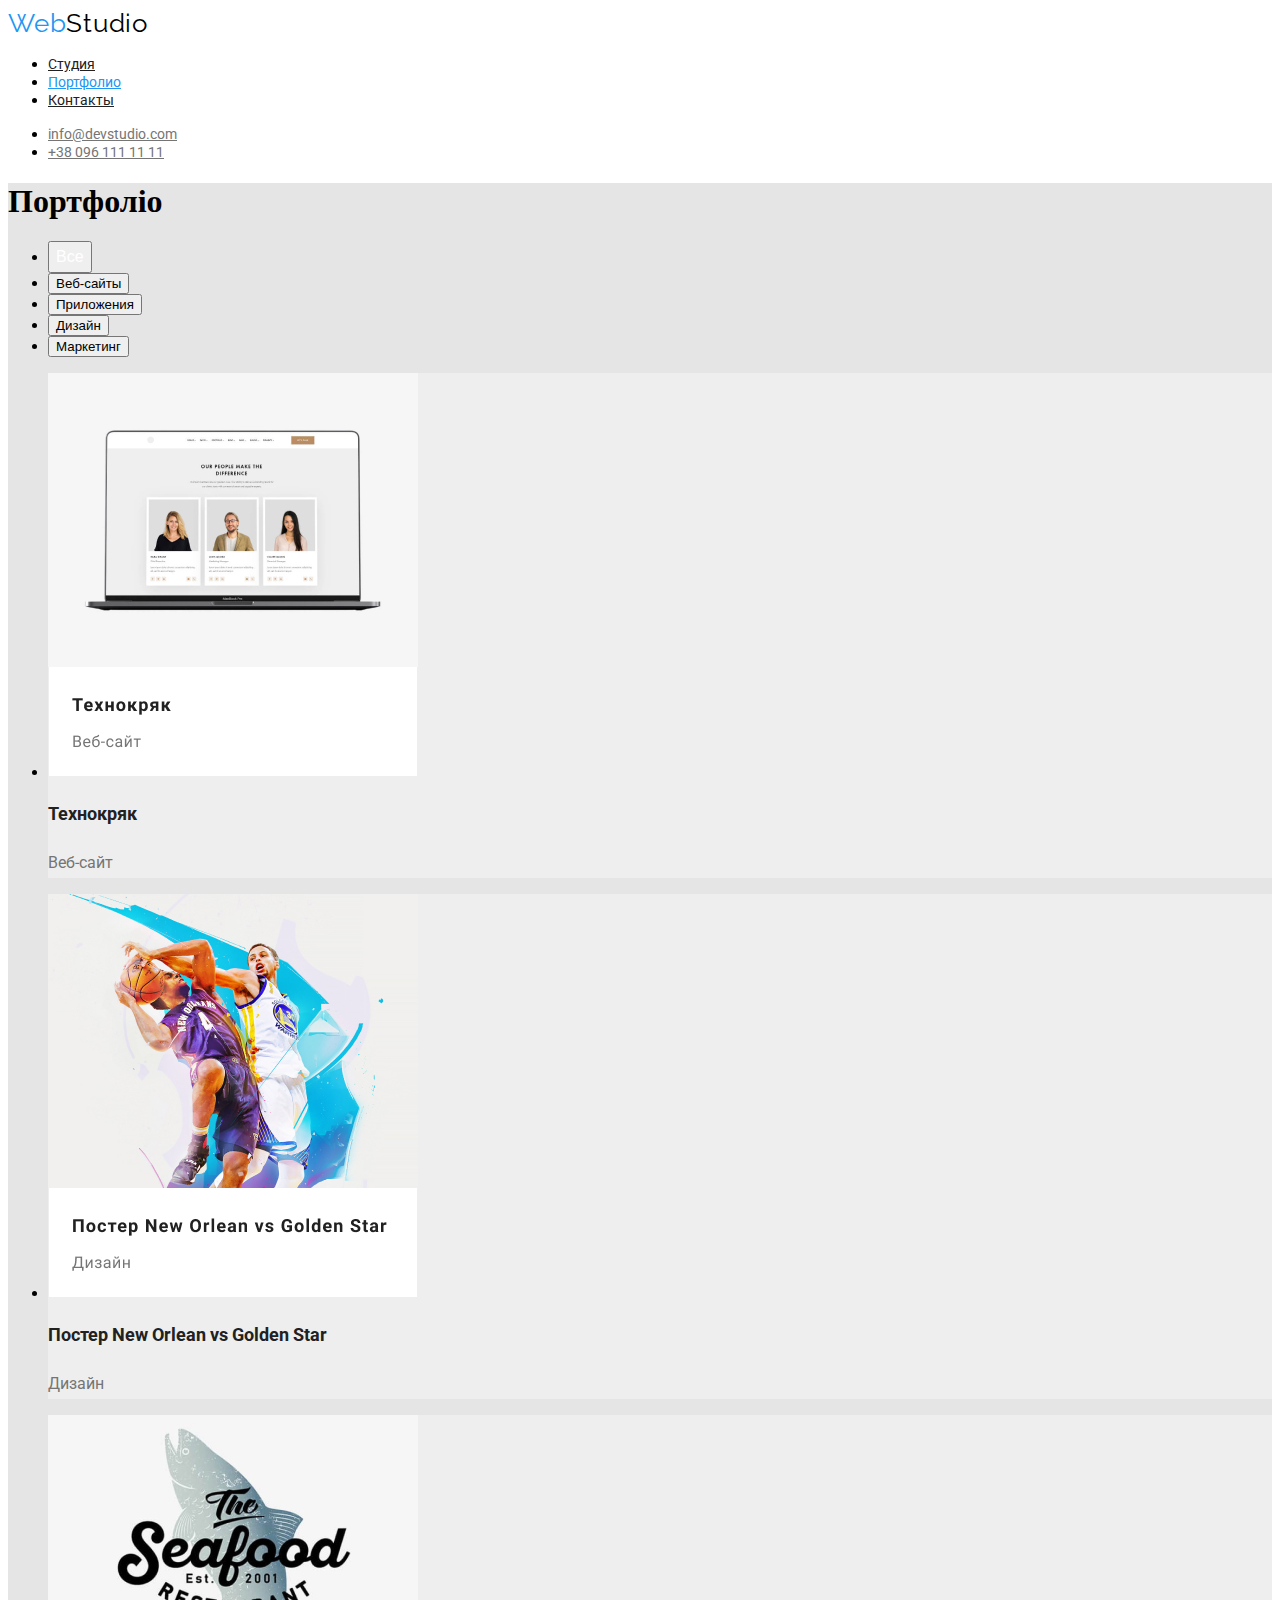
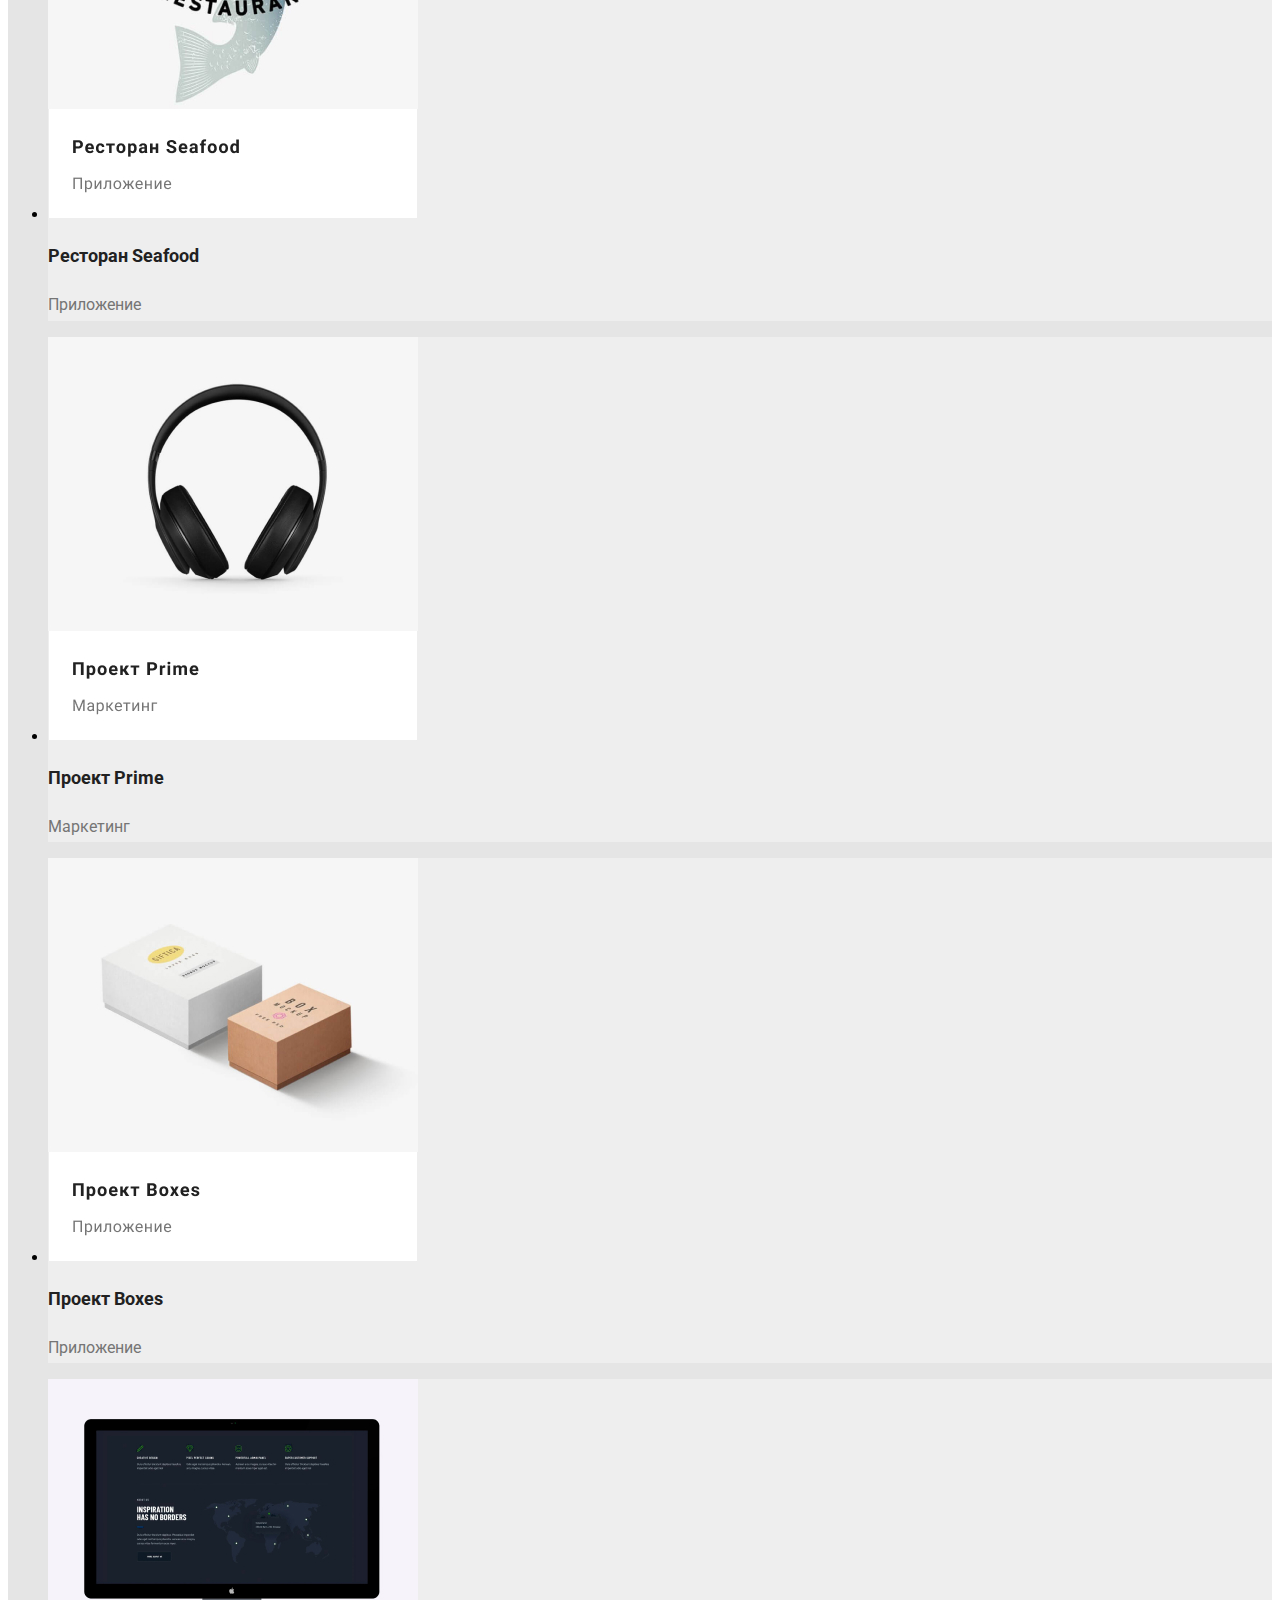
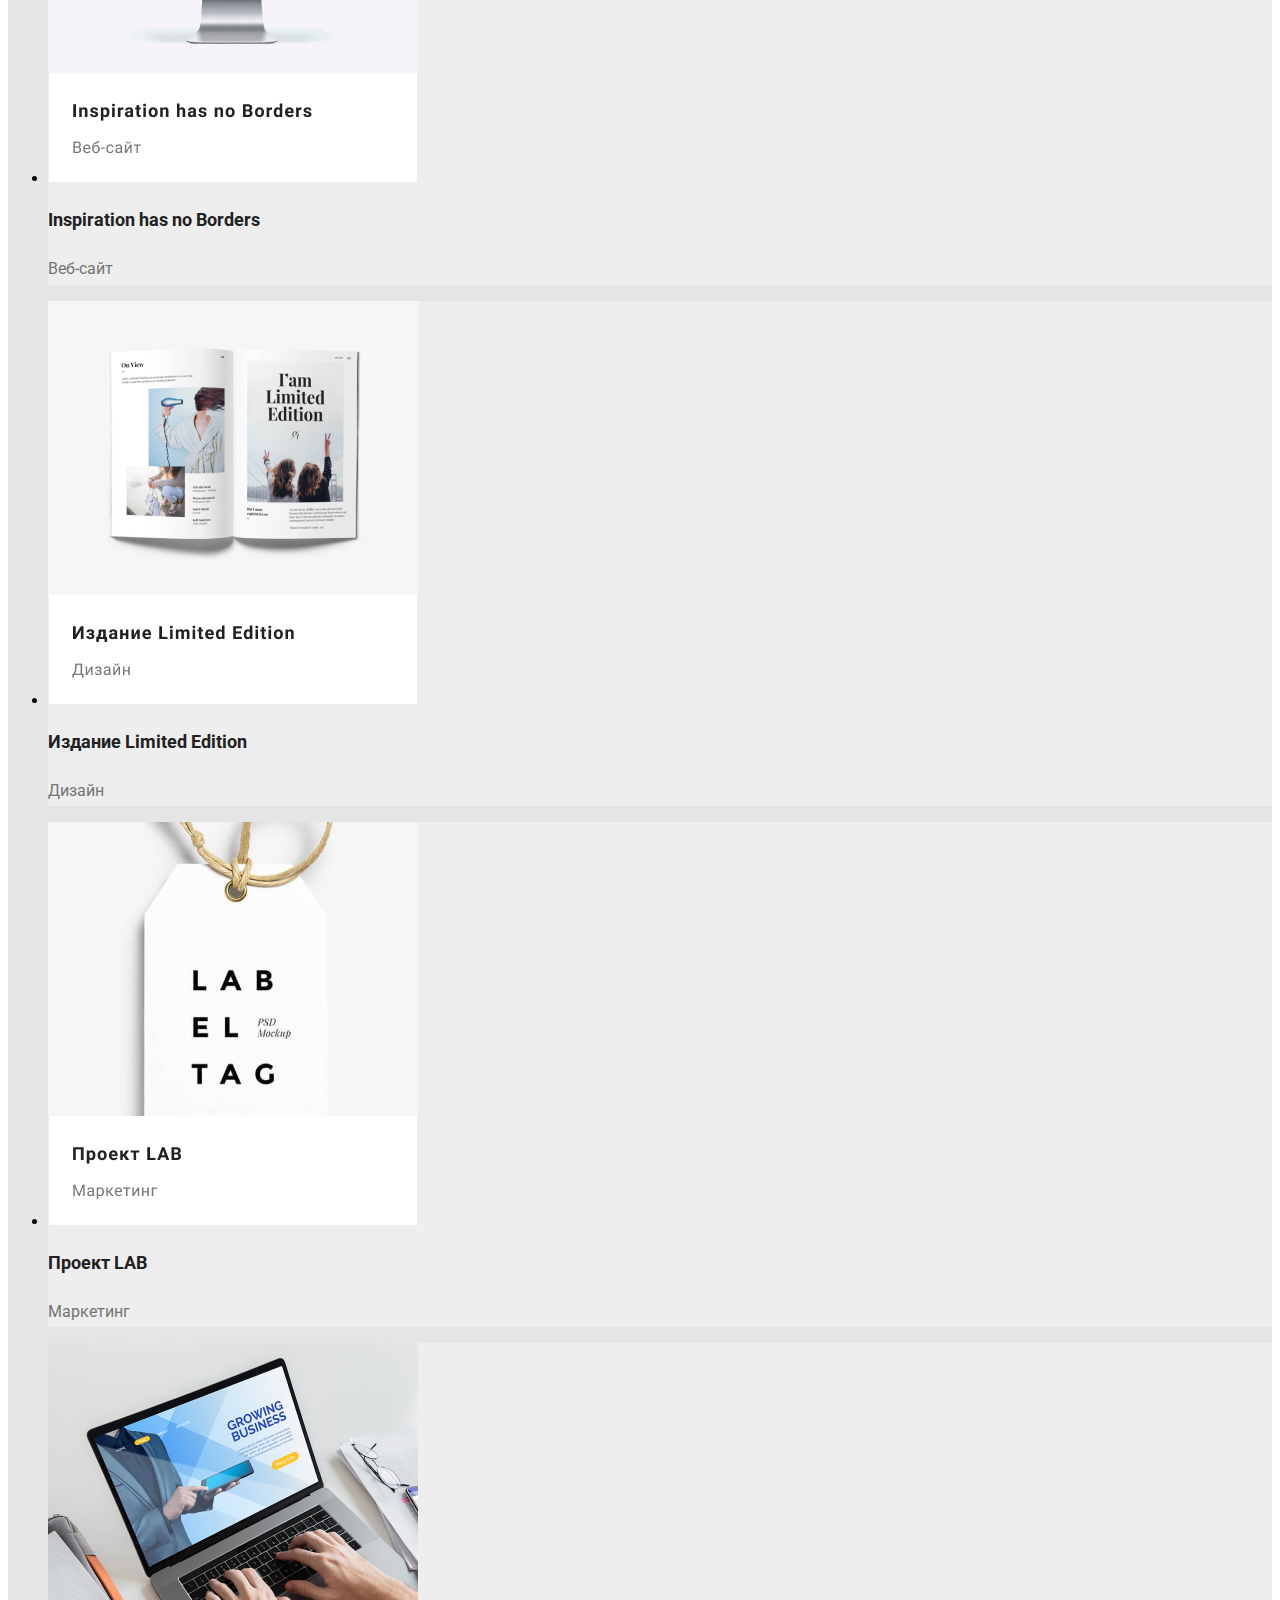
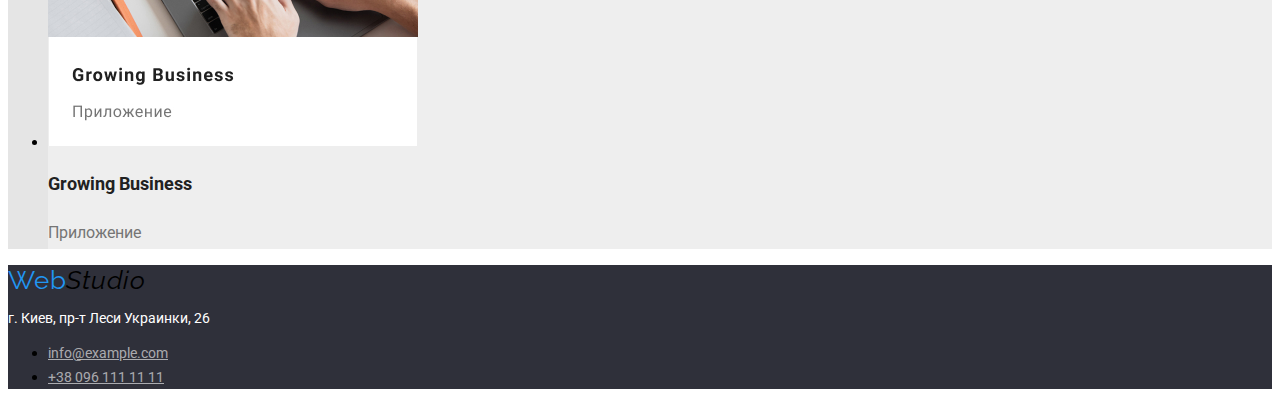
==== portfolio.html @ ce4a2332 "Добавляє кольору фону і тексту" ====
<!DOCTYPE html>
<html lang="ru">
  <head>
    <meta charset="UTF-8" />
    <meta http-equiv="X-UA-Compatible" content="IE=edge" />
    <meta name="viewport" content="width=device-width, initial-scale=1.0" />
    <title>Document</title>
    <link rel="stylesheet" href="./css/styles.css" />
    <link rel="preconnect" href="https://fonts.googleapis.com" />
    <link rel="preconnect" href="https://fonts.gstatic.com" crossorigin />
    <link
      href="https://fonts.googleapis.com/css2?family=Raleway:wght@700&family=Roboto:wght@400;500;900&display=swap"
      rel="stylesheet"
    />
  </head>
  <body>
    <header class="header">
      <nav>
        <a class="header-logo" href="./portfolio.html"
          ><span class="logo-blue">Web</span><span class="logo-black">Studio</span></a
        >
        <ul class="site-nav list">
          <li><a href="" class="link">Студия</a></li>
          <li><a href="" class="site-nav-link">Портфолио</a></li>
          <li><a href="" class="link">Контакты</a></li>
        </ul>
      </nav>
      <ul>
        <li><a href="mailto:info@devstudio.com" class="nav-link">info@devstudio.com</a></li>
        <li><a href="tel:+380961111111" class="nav-link">+38 096 111 11 11</a></li>
      </ul>
    </header>
    <!-- Фільтр -->
    <main>
      <section class="filter">
        <h1 filter-title>Портфоліо</h1>
        <ul>
          <li><button type="button" class="filter-buttom">Все</button></li>
          <li><button type="button">Веб-сайты</button></li>
          <li><button type="button">Приложения</button></li>
          <li><button type="button">Дизайн</button></li>
          <li><button type="button">Маркетинг</button></li>
        </ul>
        <!-- Картинки -->
        <ul class="pictures">
          <li class="pictures-list">
            <img src="./images/project_1.jpg" alt="Фото коллег" width="370" />
            <h2 class="pictures-title">Технокряк</h2>
            <p class="pictures-text">Веб-сайт</p>
          </li>
          <li class="pictures-list">
            <img src="./images/project_2.jpg" alt="Постер" width="370" />
            <h2 class="pictures-title">Постер New Orlean vs Golden Star</h2>
            <p class="pictures-text">Дизайн</p>
          </li>
          <li class="pictures-list">
            <img src="./images/project_3.jpg" alt="Назва ресторану" width="370" />
            <h2 class="pictures-title">Ресторан Seafood</h2>
            <p class="pictures-text">Приложение</p>
          </li>
          <li class="pictures-list">
            <img src="./images/project_4.jpg" alt="Наушники" width="370" />
            <h2 class="pictures-title">Проект Prime</h2>
            <p class="pictures-text">Маркетинг</p>
          </li>
          <li class="pictures-list">
            <img src="./images/project_5.jpg" alt="Коробки" width="370" />
            <h2 class="pictures-title">Проект Boxes</h2>
            <p class="pictures-text">Приложение</p>
          </li>
          <li class="pictures-list">
            <img src="./images/project_6.jpg" alt="Екран" width="370" />
            <h2 class="pictures-title">Inspiration has no Borders</h2>
            <p class="pictures-text">Веб-сайт</p>
          </li>
          <li class="pictures-list">
            <img src="./images/project_7.jpg" alt="Издание" width="370" />
            <h2 class="pictures-title">Издание Limited Edition</h2>
            <p class="pictures-text">Дизайн</p>
          </li>
          <li class="pictures-list">
            <img src="./images/project_8.jpg" alt="Проект" width="370" />
            <h2 class="pictures-title">Проект LAB</h2>
            <p class="pictures-text">Маркетинг</p>
          </li>
          <li class="pictures-list">
            <img src="./images/project_9.jpg" alt="Ноут" width="370" />
            <h2 class="pictures-title">Growing Business</h2>
            <p class="pictures-text">Приложение</p>
          </li>
        </ul>
      </section>
    </main>
    <!--Футер-->
    <footer class="footer">
      <address>
        <a class="footer-logo" href="./portfolio.html"
          ><span class="logo-blue">Web</span><span class="logo-black">Studio</span></a
        >
        <p class="footer-address">г. Киев, пр-т Леси Украинки, 26</p>
        <ul>
          <li><a href="mailto:info@example.com" class="contact-link">info@example.com</a></li>
          <li><a href="tel:+380961111111" class="contact-link">+38 096 111 11 11</a></li>
        </ul>
      </address>
    </footer>
  </body>
</html>
---- css/styles.css ----
.body {
  background: #E5E5E5;
  color: #212121;
}
/* колір основного тексту #212121*/
/* вторинний колір тексту #757575 */
/* білий колір #FFFFFF */
/* акцент #2196F3 */
/* вторинний колір фону #F5F4FA */
/* вторинний колір фону #2F303A */
/* вторинний колір фону FFFFFF */
/* Логотип */
.header {
    background: #FFFFFF;
}
.header-logo {
    text-decoration: none; 
}
.logo-blue{
    font-family: Raleway,sans-serif;
    font-style: Bold;
    font-size: 26px;
    line-height: 1.2;
    letter-spacing: 0.03em;
    color: #2196F3;
    
}
 .logo-black {
    font-family: Raleway,sans-serif;
    font-style: Bold;
    font-size: 26px;
    line-height: 1.2;
    letter-spacing: 0.03em;
    color : #000000;
 } 
 /* Site nav */
.site-nav-link {
    font-family: Roboto;
    font-style: Medium;
    font-size: 14px;
    line-height: 1.14;
    letter-spacing: 0.02;
    color: #2196F3;
}
.site-nav-link: :hover,
.site-nav-link: :focus{
 color: #000;;
}
.link{
    font-family: Roboto;
    font-style: Medium;
    font-size: 14px;
    line-height: 1.14;
    letter-spacing: 0.02;
    color: #212121;
}
.nav-link {
font-family: Roboto;
font-style: Medium;
font-size: 14px;
line-height: 1.14;
letter-spacing: 0.02;
color: #757575;
}
/* Секція 1 */
.hero {
    background: #2F303A;
}
.hero-title {
    font-family: Roboto;
    font-style: Black;
    font-size: 44px;
    line-height: 1.4;
    letter-spacing: 0.06;
    color: #FFFFFF;
}
.hero-buttom {
font-family: Roboto;
font-style: Bold;
font-size: 16px;
line-height: 1.9;
letter-spacing: 0.06;
color: #FFFFFF;
background: #2196F3;
}
/* Секція 2 */
.section-title{
    font-family: Roboto;
    font-style: Bold;
    font-size: 14px;
    line-height: 1.14;
    letter-spacing: 0.03;
}
.text{
font-family: Roboto;
font-style: Regular;
font-size: 14px;
line-height: 1.7;
letter-spacing: 0.03;
color: #757575;
}
/* Секція 3 */ 
.title {
font-family: Roboto;
font-style: Bold;
font-size: 36px;
line-height: 1.2;
letter-spacing: 0.03;
color: #212121;
}
/* Секція 4 */
.workers {
    background: #F5F4FA;
}
.workers-title {
    font-family: Roboto;
    font-style: Medium;
    font-size: 16px;
    line-height: 1.2;
    letter-spacing: 0.03; 
    color: #212121; 
}
.workers-text {
font-family: Roboto;
font-style: Regular;
font-size: 16px;
line-height: 1.2;
letter-spacing: 0.03;
color: #757575;
}

/* Портфоліо */
/* Фільтр */
.filter {
    background: #E5E5E5;
}
.filter-buttom {
font-family: Roboto
font-style: Medium;;
font-size: 16px;
line-height: 1.6;
letter-spacing: 0.03;
color: #FFFFFF;
}
.filter-buttom:hover,
.filter-buttom:focus{
   color: tomato; 
}
/* Картинки */
.pictures-list {
    background-color: #EEEEEE;

}
.pictures-title {
font-family: Roboto;
font-style: Bold;
font-size: 18px;
line-height: 2;
letter-spacing: 0.06;
color: #212121;
}
.pictures-text {
font-family: Roboto;
font-style: Regular;
font-size: 16px;
line-height: 1.9;
letter-spacing: 0.03;
color: #757575;
}
/* Футер */
.footer {
    background: #2F303A; 
}
.footer-logo {
text-decoration: none; 
}
.logo-blue {
font-family: Raleway,sans-serif;
font-style: normal;
font-size: 26px;
line-height: 1.2;
letter-spacing: 0.03;
color: #2196F3;
}
.logo-wight {
    font-family: Raleway,sans-serif;
    font-style: normal;
    font-size: 26px;
    line-height: 1.2;
    letter-spacing: 0.03em;
    color: #FFFFFF;
}
.footer-address {
    font-family: Roboto;
    font-style: normal;
    font-size: 14px;
    fine-height: 1.7;
    fetter-spacing: 0.03;
    color: #FFFFFF;
}
.contact-link {
font-family: Roboto;
font-style: normal;
font-size: 14px;
line-height: 1.7;
letter-spacing: 0.03;
color: rgba(255, 255, 255, 0.6);
}
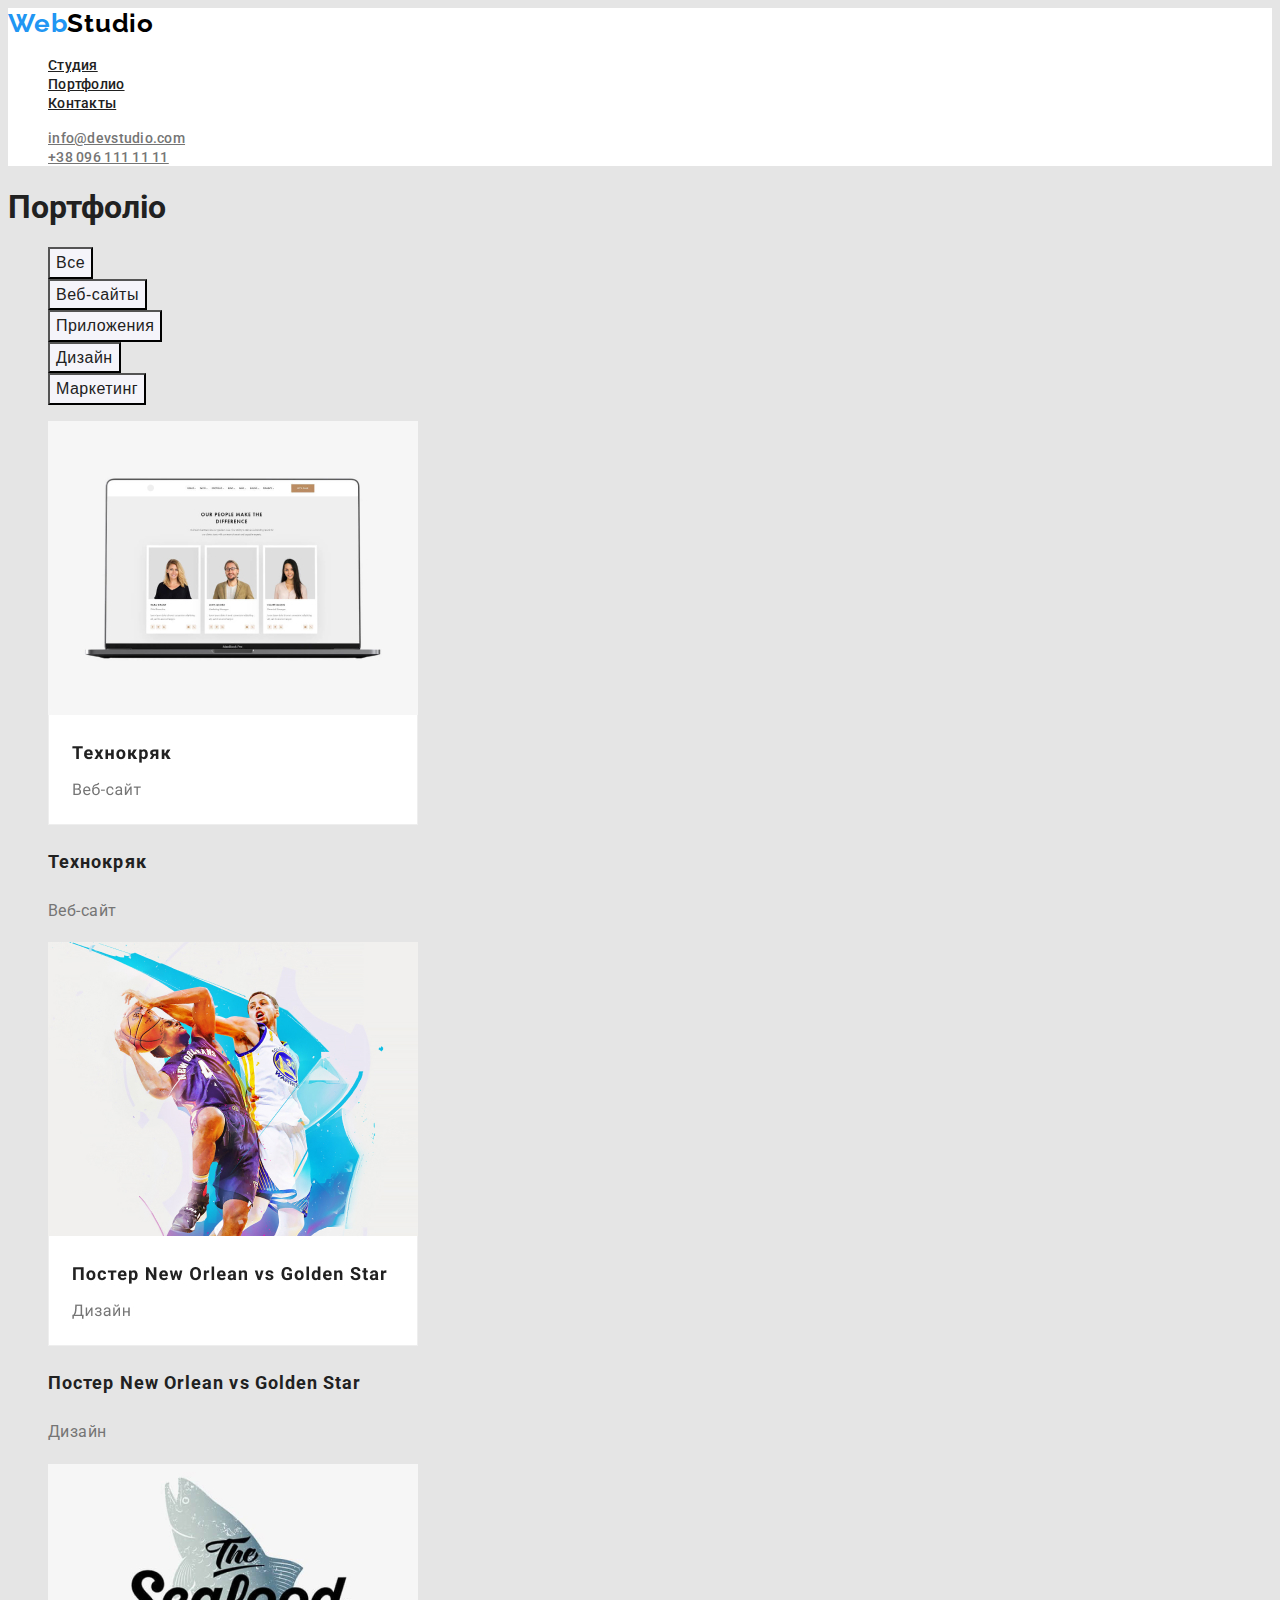
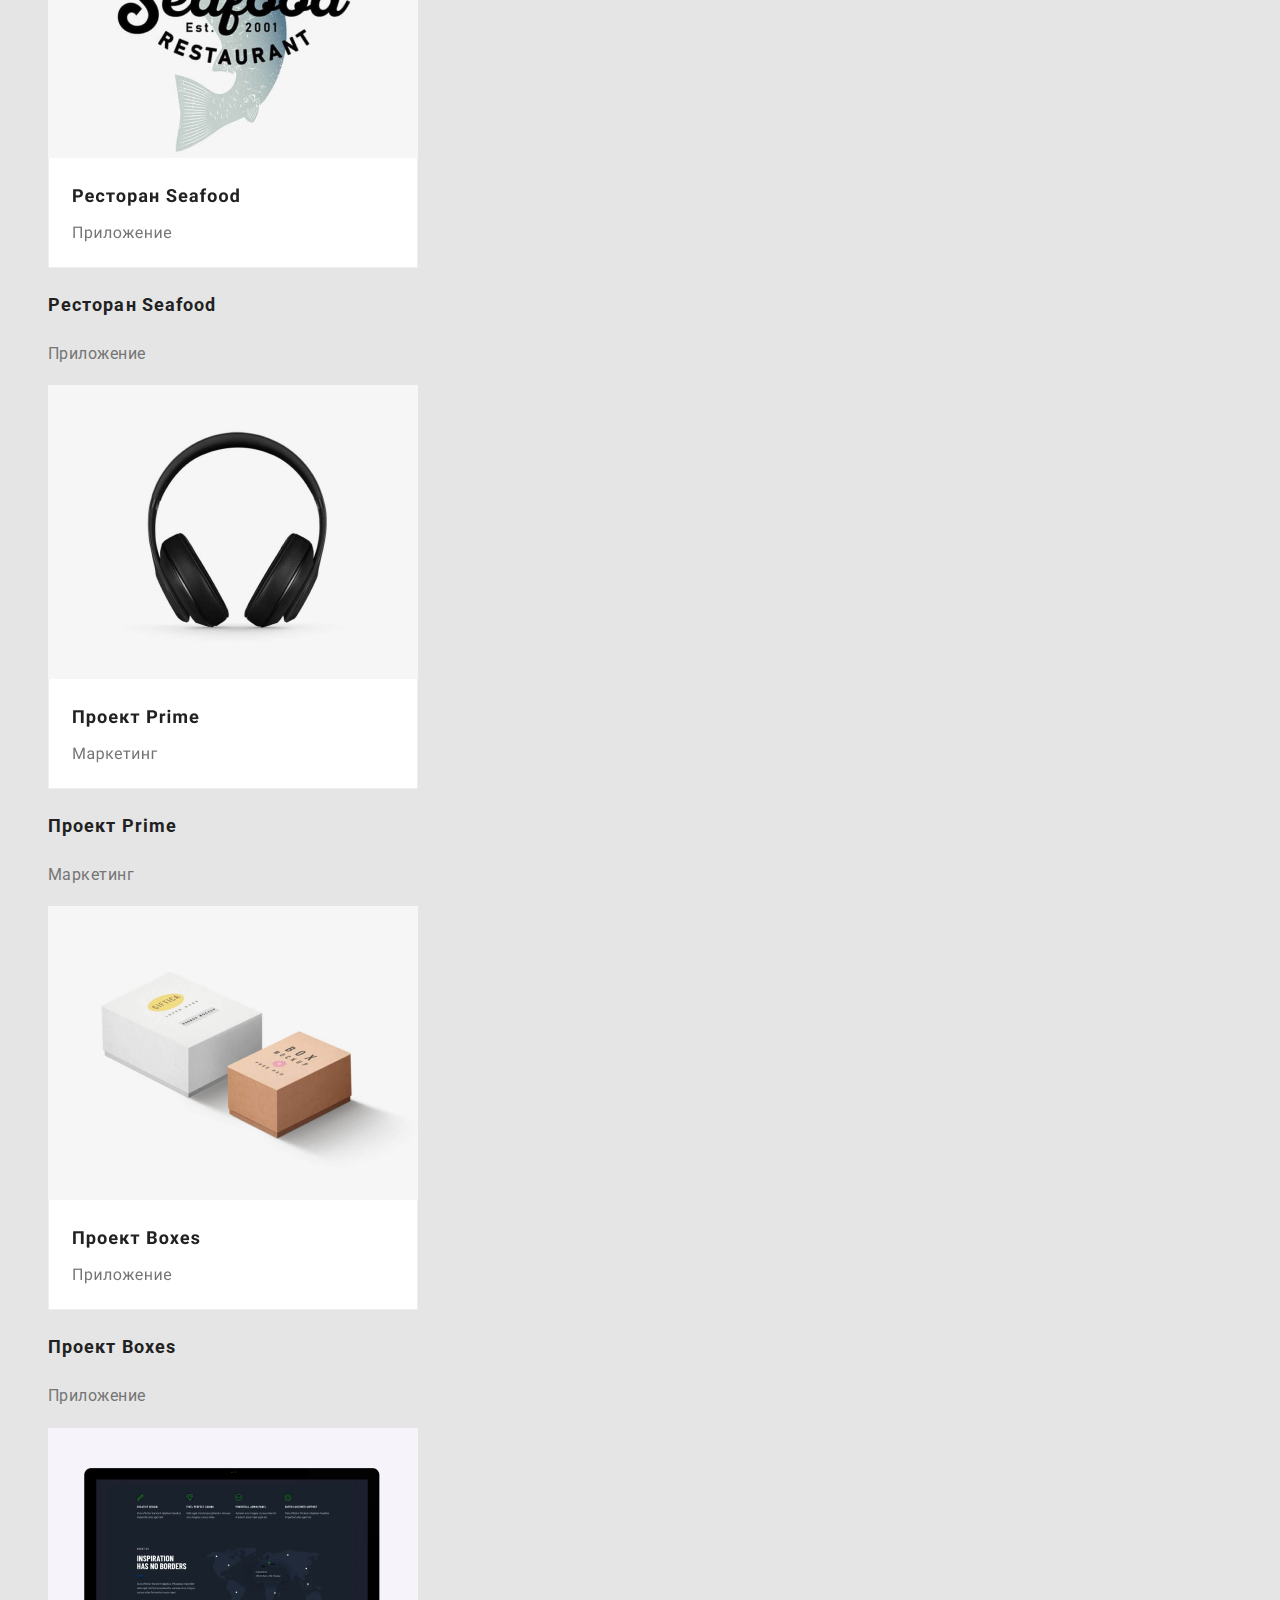
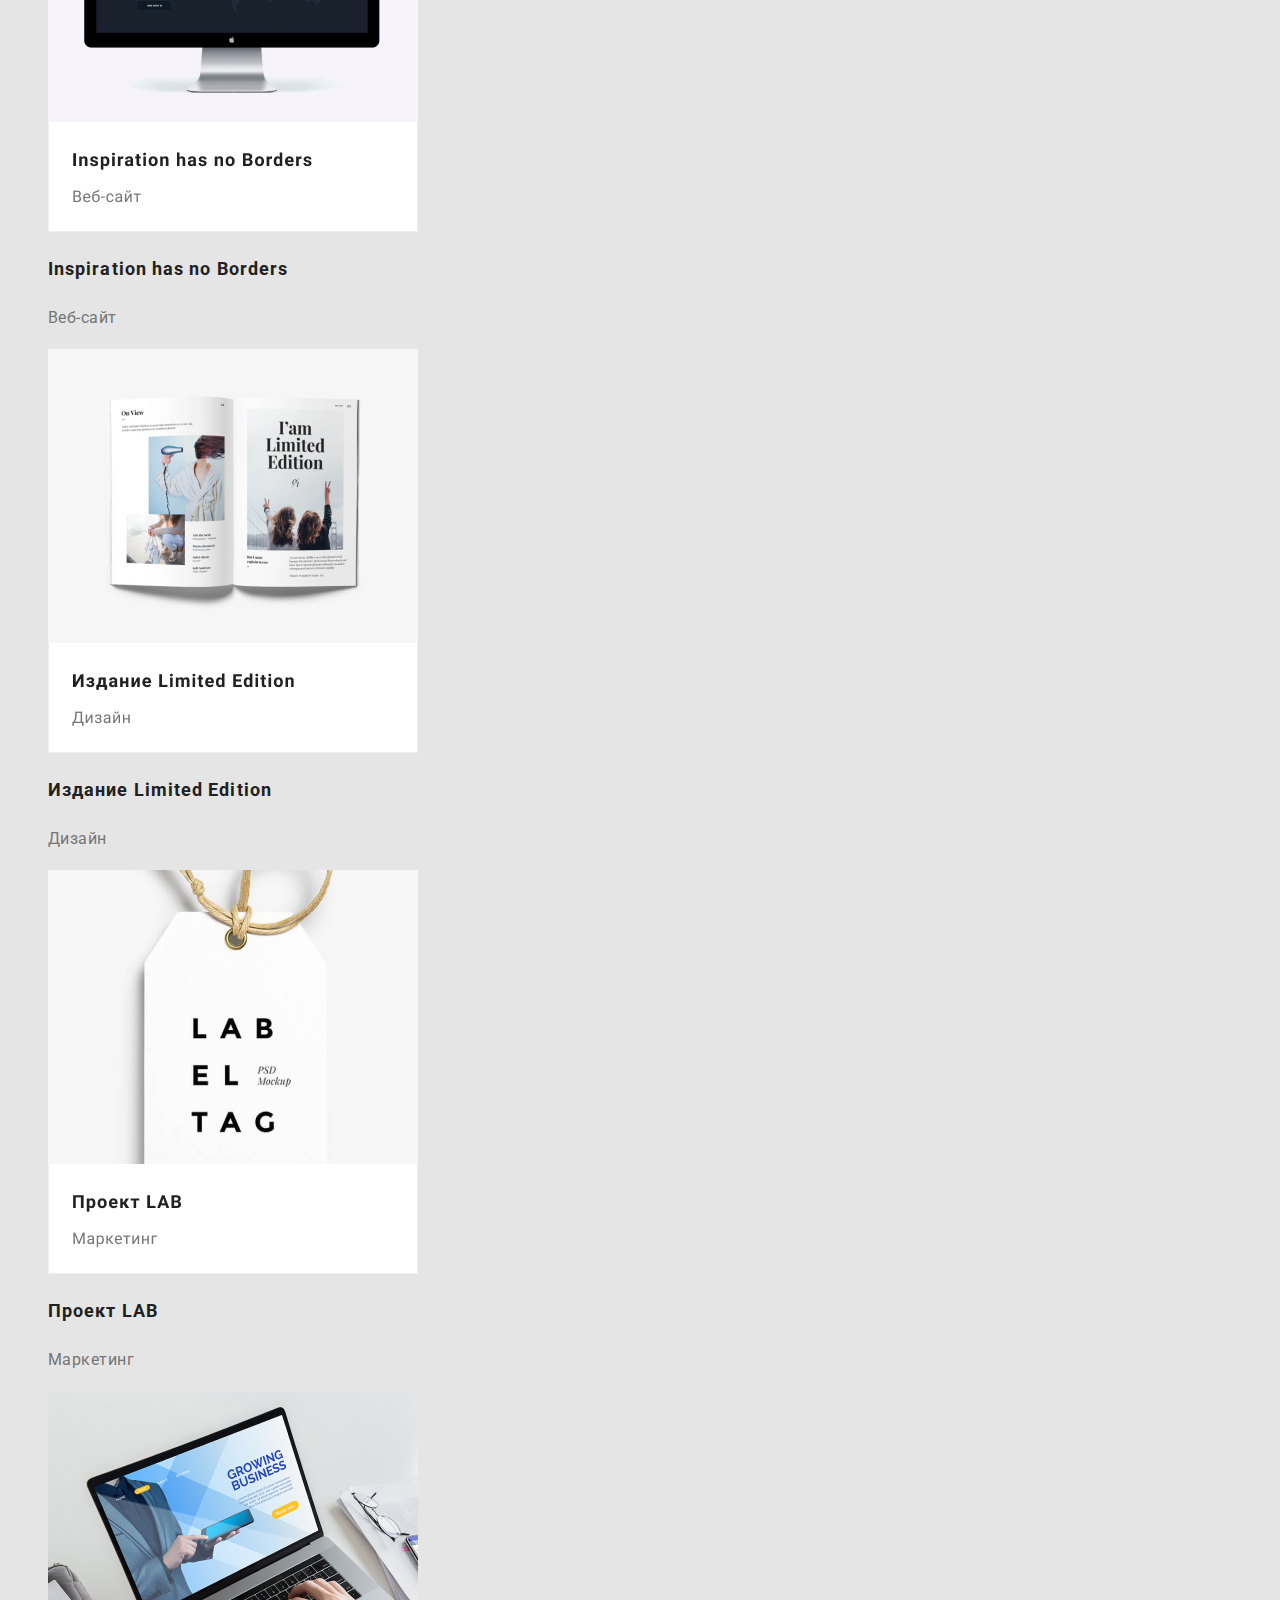
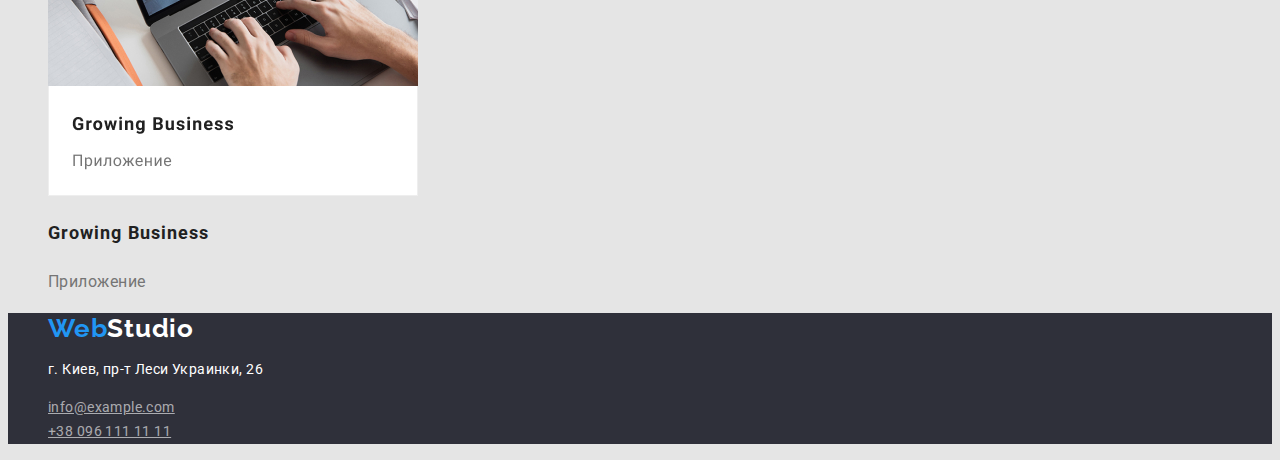
==== commit dfcfc136: "Рефакторинг коду" ====
--- a/portfolio.html
+++ b/portfolio.html
@@ -20,9 +20,9 @@
           ><span class="logo-blue">Web</span><span class="logo-black">Studio</span></a
         >
         <ul class="site-nav list">
-          <li><a href="" class="link">Студия</a></li>
-          <li><a href="" class="site-nav-link">Портфолио</a></li>
-          <li><a href="" class="link">Контакты</a></li>
+          <li><a href="./index.html" class="site-nav-link">Студия</a></li>
+          <li><a href="./portfolio.html" class="site-nav-link">Портфолио</a></li>
+          <li><a href="" class="site-nav-link">Контакты</a></li>
         </ul>
       </nav>
       <ul>
@@ -36,10 +36,10 @@
         <h1 filter-title>Портфоліо</h1>
         <ul>
           <li><button type="button" class="filter-buttom">Все</button></li>
-          <li><button type="button">Веб-сайты</button></li>
-          <li><button type="button">Приложения</button></li>
-          <li><button type="button">Дизайн</button></li>
-          <li><button type="button">Маркетинг</button></li>
+          <li><button type="button" class="filter-buttom">Веб-сайты</button></li>
+          <li><button type="button" class="filter-buttom">Приложения</button></li>
+          <li><button type="button" class="filter-buttom">Дизайн</button></li>
+          <li><button type="button" class="filter-buttom">Маркетинг</button></li>
         </ul>
         <!-- Картинки -->
         <ul class="pictures">
@@ -94,11 +94,13 @@
     <!--Футер-->
     <footer class="footer">
       <address>
-        <a class="footer-logo" href="./portfolio.html"
-          ><span class="logo-blue">Web</span><span class="logo-black">Studio</span></a
-        >
-        <p class="footer-address">г. Киев, пр-т Леси Украинки, 26</p>
         <ul>
+          <li>
+            <a class="footer-logo" href="./portfolio.html"
+              ><span class="logo-blue">Web</span><span class="logo-white">Studio</span></a
+            >
+          </li>
+          <li><p class="footer-address">г. Киев, пр-т Леси Украинки, 26</p></li>
           <li><a href="mailto:info@example.com" class="contact-link">info@example.com</a></li>
           <li><a href="tel:+380961111111" class="contact-link">+38 096 111 11 11</a></li>
         </ul>
--- a/css/styles.css
+++ b/css/styles.css
@@ -1,9 +1,22 @@
-.body {
-  background: #E5E5E5;
-  color: #212121;
+:root {
+  --primery-text-color: #212121;
+  --title-text-color: #757575;
+  --secondary-title-text-color: rgba(255, 255, 255, 0.6);
+  --third-title-text-color: #000000;
+  --accent-color: #2196f3;
+  --primery-background-color: #e5e5e5;
+  --secondary-background-color: #f5f4fa;
+  --white-color: #ffffff;
+  --footer-color: #2f303a;
+}
+body {
+  background: var(--primery-background-color);
+  color: var(--primery-text-color);
+  font-family: 'Roboto', sans-serif;
 }
 /* колір основного тексту #212121*/
 /* вторинний колір тексту #757575 */
+/* вторинний колір тексту rgba(255, 255, 255, 0.6 */
 /* білий колір #FFFFFF */
 /* акцент #2196F3 */
 /* вторинний колір фону #F5F4FA */
@@ -11,198 +24,221 @@
 /* вторинний колір фону FFFFFF */
 /* Логотип */
 .header {
-    background: #FFFFFF;
+  background: var(--white-color);
 }
 .header-logo {
-    text-decoration: none; 
-}
-.logo-blue{
-    font-family: Raleway,sans-serif;
-    font-style: Bold;
-    font-size: 26px;
-    line-height: 1.2;
-    letter-spacing: 0.03em;
-    color: #2196F3;
-    
-}
- .logo-black {
-    font-family: Raleway,sans-serif;
-    font-style: Bold;
-    font-size: 26px;
-    line-height: 1.2;
-    letter-spacing: 0.03em;
-    color : #000000;
- } 
- /* Site nav */
+  text-decoration: none;
+}
+.logo-blue {
+  font-family: 'Raleway';
+  font-style: normal;
+  font-weight: 700;
+  font-size: 26px;
+  line-height: 1.2;
+  letter-spacing: 0.03em;
+  color: var(--accent-color);
+}
+.logo-black {
+  font-family: 'Raleway';
+  font-style: normal;
+  font-weight: 700;
+  font-size: 26px;
+  line-height: 1.2;
+  letter-spacing: 0.03em;
+  color: var(--third-title-text-color);
+}
+/* Site nav */
+ul {
+  list-style: none;
+}
 .site-nav-link {
-    font-family: Roboto;
-    font-style: Medium;
-    font-size: 14px;
-    line-height: 1.14;
-    letter-spacing: 0.02;
-    color: #2196F3;
-}
-.site-nav-link: :hover,
-.site-nav-link: :focus{
- color: #000;;
-}
-.link{
-    font-family: Roboto;
-    font-style: Medium;
-    font-size: 14px;
-    line-height: 1.14;
-    letter-spacing: 0.02;
-    color: #212121;
+  font-style: normal;
+  font-weight: 500;
+  font-size: 14px;
+  line-height: 1.14px;
+  letter-spacing: 0.02em;
+  color: var(--primery-text-color);
+}
+.site-nav-link:hover,
+.site-nav-link:focus {
+  color: var(--accent-color);
+}
+.link {
+  font-style: normal;
+  font-weight: 500;
+  font-size: 14px;
+  line-height: 1.14;
+  letter-spacing: 0.02em;
+  color: var(--primery-text-color);
 }
 .nav-link {
-font-family: Roboto;
-font-style: Medium;
-font-size: 14px;
-line-height: 1.14;
-letter-spacing: 0.02;
-color: #757575;
-}
+  font-style: normal;
+  font-weight: 500;
+  font-size: 14px;
+  line-height: 1.14;
+  letter-spacing: 0.02em;
+  color: var(--title-text-color);
+}
+.nav-link:hover,
+.nav-link:focus {
+  color: var(--accent-color);
+}
+
 /* Секція 1 */
 .hero {
-    background: #2F303A;
+  background-color: var(--footer-color);
 }
 .hero-title {
-    font-family: Roboto;
-    font-style: Black;
-    font-size: 44px;
-    line-height: 1.4;
-    letter-spacing: 0.06;
-    color: #FFFFFF;
+  font-style: normal;
+  font-weight: 900;
+  font-size: 44px;
+  line-height: 1.4;
+  text-align: center;
+  letter-spacing: 0.06em;
+  text-transform: uppercase;
+  color: var(--white-color);
 }
 .hero-buttom {
-font-family: Roboto;
-font-style: Bold;
-font-size: 16px;
-line-height: 1.9;
-letter-spacing: 0.06;
-color: #FFFFFF;
-background: #2196F3;
+  font-style: normal;
+  font-weight: 700;
+  font-size: 16px;
+  line-height: 1.9;
+  text-align: center;
+  letter-spacing: 0.06em;
+  color: var(--white-color);
+  background-color: var(--accent-color);
+  /* 0px 4px 4px rgba(0, 0, 0, 0.15); */
 }
 /* Секція 2 */
-.section-title{
-    font-family: Roboto;
-    font-style: Bold;
-    font-size: 14px;
-    line-height: 1.14;
-    letter-spacing: 0.03;
-}
-.text{
-font-family: Roboto;
-font-style: Regular;
-font-size: 14px;
-line-height: 1.7;
-letter-spacing: 0.03;
-color: #757575;
-}
-/* Секція 3 */ 
+.section {
+  background: var(--primery-background-color);
+}
+.section-title {
+  font-style: normal;
+  font-weight: 700;
+  font-size: 14px;
+  line-height: 1.14;
+  letter-spacing: 0.03em;
+  text-transform: uppercase;
+  color: var(--primery-text-color);
+}
+.text {
+  font-style: normal;
+  font-weight: 400;
+  font-size: 14px;
+  line-height: 1.7;
+  letter-spacing: 0.03em;
+  color: var(--title-text-color);
+}
+/* Секція 3 */
 .title {
-font-family: Roboto;
-font-style: Bold;
-font-size: 36px;
-line-height: 1.2;
-letter-spacing: 0.03;
-color: #212121;
+  font-style: normal;
+  font-weight: 700;
+  font-size: 36px;
+  line-height: 1.2;
+  text-align: center;
+  letter-spacing: 0.03em;
+  color: var(--primery-text-color);
 }
 /* Секція 4 */
 .workers {
-    background: #F5F4FA;
+  background: var(--secondary-background-color);
 }
 .workers-title {
-    font-family: Roboto;
-    font-style: Medium;
-    font-size: 16px;
-    line-height: 1.2;
-    letter-spacing: 0.03; 
-    color: #212121; 
+  font-style: normal;
+  font-weight: 500;
+  font-size: 16px;
+  line-height: 1.2;
+  letter-spacing: 0.03em;
+  color: var(--primery-text-color);
 }
 .workers-text {
-font-family: Roboto;
-font-style: Regular;
-font-size: 16px;
-line-height: 1.2;
-letter-spacing: 0.03;
-color: #757575;
+  font-style: normal;
+  font-weight: 400;
+  font-size: 16px;
+  line-height: 1.2;
+  letter-spacing: 0.03em;
+  color: var(--title-text-color);
 }
 
 /* Портфоліо */
 /* Фільтр */
 .filter {
-    background: #E5E5E5;
+  background: var(--primery-background-color);
 }
 .filter-buttom {
-font-family: Roboto
-font-style: Medium;;
-font-size: 16px;
-line-height: 1.6;
-letter-spacing: 0.03;
-color: #FFFFFF;
+  font-style: normal;
+  font-weight: 500;
+  font-size: 16px;
+  line-height: 1.6;
+  text-align: center;
+  letter-spacing: 0.03em;
+  color: var(--primery-text-color);
+  background: var(--secondary-background-color);
 }
 .filter-buttom:hover,
-.filter-buttom:focus{
-   color: tomato; 
+.filter-buttom:focus {
+  color: var(--white-color);
+  background: var(--accent-color);
 }
 /* Картинки */
 .pictures-list {
-    background-color: #EEEEEE;
-
+  background: var(--primery-background-color);
 }
 .pictures-title {
-font-family: Roboto;
-font-style: Bold;
-font-size: 18px;
-line-height: 2;
-letter-spacing: 0.06;
-color: #212121;
+  font-style: normal;
+  font-weight: 700;
+  font-size: 18px;
+  line-height: 2;
+  letter-spacing: 0.06em;
+  color: var(--primery-text-color);
 }
 .pictures-text {
-font-family: Roboto;
-font-style: Regular;
-font-size: 16px;
-line-height: 1.9;
-letter-spacing: 0.03;
-color: #757575;
+  font-style: normal;
+  font-weight: 400;
+  font-size: 16px;
+  line-height: 1.9;
+  letter-spacing: 0.03em;
+  color: var(--title-text-color);
 }
 /* Футер */
 .footer {
-    background: #2F303A; 
+  background: var(--footer-color);
 }
 .footer-logo {
-text-decoration: none; 
+  text-decoration: none;
 }
 .logo-blue {
-font-family: Raleway,sans-serif;
-font-style: normal;
-font-size: 26px;
-line-height: 1.2;
-letter-spacing: 0.03;
-color: #2196F3;
-}
-.logo-wight {
-    font-family: Raleway,sans-serif;
-    font-style: normal;
-    font-size: 26px;
-    line-height: 1.2;
-    letter-spacing: 0.03em;
-    color: #FFFFFF;
+  font-family: 'Raleway';
+  font-style: normal;
+  font-weight: 700;
+  font-size: 26px;
+  line-height: 1.2;
+  letter-spacing: 0.03em;
+  color: var(--accent-color);
+}
+.logo-white {
+  font-family: 'Raleway';
+  font-style: normal;
+  font-weight: 700;
+  font-size: 26px;
+  line-height: 1.2;
+  letter-spacing: 0.03em;
+  color: var(--white-color);
 }
 .footer-address {
-    font-family: Roboto;
-    font-style: normal;
-    font-size: 14px;
-    fine-height: 1.7;
-    fetter-spacing: 0.03;
-    color: #FFFFFF;
+  font-style: normal;
+  font-weight: 400;
+  font-size: 14px;
+  line-height: 1.7;
+  letter-spacing: 0.03em;
+  color: var(--white-color);
 }
 .contact-link {
-font-family: Roboto;
-font-style: normal;
-font-size: 14px;
-line-height: 1.7;
-letter-spacing: 0.03;
-color: rgba(255, 255, 255, 0.6);
-}+  font-style: normal;
+  font-weight: 400;
+  font-size: 14px;
+  line-height: 1.7;
+  letter-spacing: 0.03em;
+  color: var(--secondary-title-text-color);
+}
